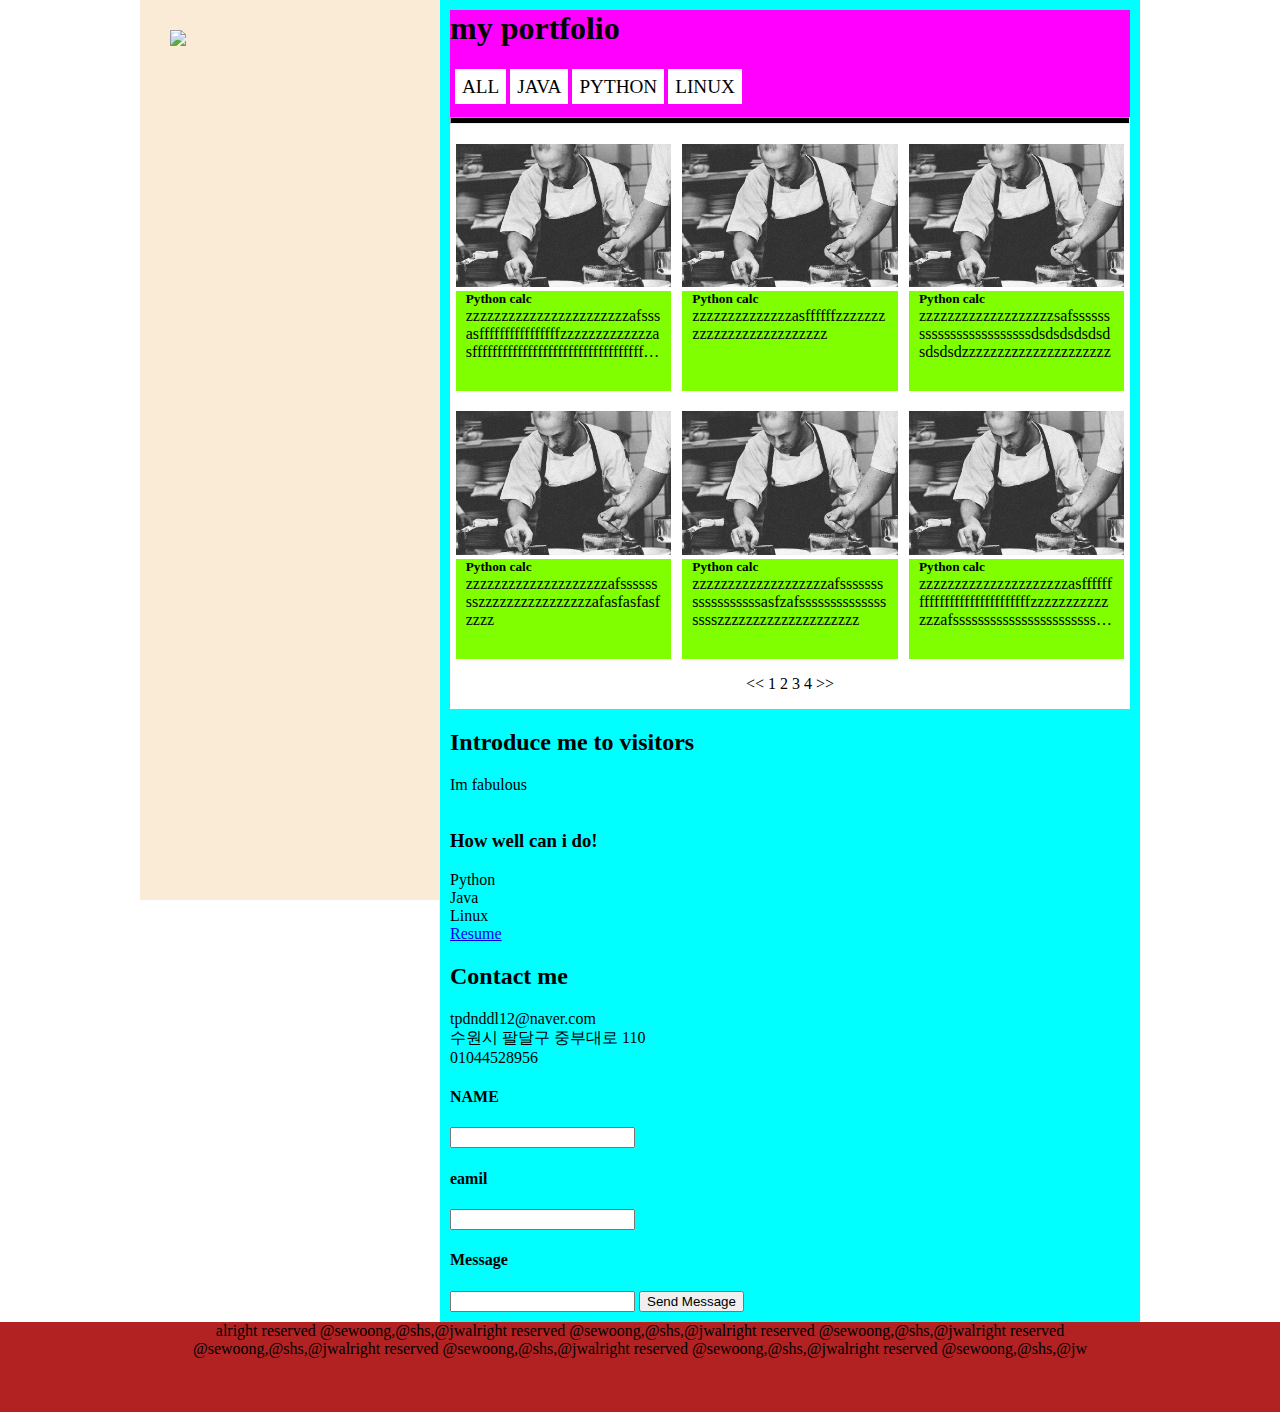
==== index.html @ 0f431c35 "Add files via upload" ====
<!DOCTYPE html>
<html>
<head>
<meta charset="UTF-8">
<meta name="viewport" content="width=device-width, initial-scale=1.0">
	<title> Title </title>
	
	<link rel="stylesheet" type="text/css" href="dls.css">
	<link rel="stylesheet" type="text/css" href="test.css">
</head>

<body>
    <div id="container">
        <div id="left">
            
            <div id="img-box">
                <img src="profile.jpg">
            </div>
            
        </div>
        <div id="right">
            
            <!--  right-1 start -->
            <div id="right-1">
                <hgroup id="hp">
                    <h1>my portfolio</h1>
                        <div id="filter">
                            <a href="#">ALL</a>
                            <a href="#">JAVA</a>
                            <a href="#">PYTHON</a>
                            <a href="#">LINUX</a>
                        </div>
                   <div id="div_hr">
                     <hr>
                   </div>
                </hgroup>
            </div>
            <!--  right-1 end  -->
            
            
            <!--  right-2 start  -->
            <div id="right-2">
                <article class="arc">
                    <div class="dls-third">
                        <div class="arc-box">
                        <a href="#" ><img src="chef.jpg"></a>
                            <div class="arc-box-text">
                                <h5>Python calc</h5>
                                <p >zzzzzzzzzzzzzzzzzzzzzzzafsssasffffffffffffffffzzzzzzzzzzzzzasffffffffffffffffffffffffffffffffffffffffffffzzzz</p>
                            </div>
                        </div>
                    </div>
                    <div class="dls-third">
                        <div class="arc-box">
                        <a href="#" ><img src="chef.jpg"></a>
                            <div class="arc-box-text">
                                <h5>Python calc</h5>
                                <p >zzzzzzzzzzzzzzasffffffzzzzzzzzzzzzzzzzzzzzzzzzzz</p>
                            </div>
                        </div>
                    </div>
                    <div class="dls-third">
                        <div class="arc-box">
                        <a href="#" ><img src="chef.jpg"></a>
                            <div class="arc-box-text">
                                <h5>Python calc</h5>
                                <p >zzzzzzzzzzzzzzzzzzzsafssssssssssssssssssssssssdsdsdsdsdsdsdsdsdzzzzzzzzzzzzzzzzzzzzz</p>
                            </div>
                        </div>
                    </div>
                </article>
                
                <article class="arc">
                    <div class="dls-third">
                        <div class="arc-box">
                        <a href="#" ><img src="chef.jpg"></a>
                            <div class="arc-box-text">
                                <h5>Python calc</h5>
                                <p >zzzzzzzzzzzzzzzzzzzzafsssssssszzzzzzzzzzzzzzzzafasfasfasfzzzz</p>
                            </div>
                        </div>
                    </div>
                    <div class="dls-third">
                        <div class="arc-box">
                        <a href="#" ><img src="chef.jpg"></a>
                            <div class="arc-box-text">
                                <h5>Python calc</h5>
                                <p >zzzzzzzzzzzzzzzzzzzafssssssssssssssssssasfzafsssssssssssssssssszzzzzzzzzzzzzzzzzzzz</p>
                            </div>
                        </div>
                    </div>
                    <div class="dls-third">
                        <div class="arc-box">
                        <a href="#" ><img src="chef.jpg"></a>
                            <div class="arc-box-text">
                                <h5>Python calc</h5>
                                <p >zzzzzzzzzzzzzzzzzzzzzasffffffffffffffffffffffffffffzzzzzzzzzzzzzzafsssssssssssssssssssssssssssszzzzz</p>
                            </div>
                        </div>
                    </div>
                </article>
                
                <div class="dls-padding-16" id="page">
                    &lt;&lt; 1 2 3 4 &gt;&gt;
                </div>
            </div>
            <!--  right-2 end  -->
            
            
            <!--  right-3 start -->
            <div id="right-3">
                <article id="Introduce">
                    <h2>Introduce me to visitors</h2>
                    <p>Im fabulous</p>
                    <br>
                </article>
                <article id="skills">
                    <h3>How well can i do!</h3>
                    <div>Python</div>
                    <div>Java</div>
                    <div>Linux</div>
                    <a href="#">Resume</a>
                </article>
            </div>
            <!--  right-3 end  -->
            
            
            <!--  right-4 start  -->
            <div id="right-4">
                <article id="contact">
                    <h2>Contact me</h2>
                    <div class="rows">
                        <div class="dls-three">tpdnddl12@naver.com</div>
                        <div class="dls-three">수원시 팔달구 중부대로 110</div>
                        <div class="dls-three">01044528956</div>
                    </div>

                    <article>
                        <h4>NAME</h4>
                        <input type="text" name="name">
                        <h4>eamil</h4>
                        <input type="text" name="email"><h4>Message</h4>
                        <input type="text" name="massage">

                        <input type="submit" name="send" value="Send Message">

                    </article>
                </article>
            </div>
            <!--  right-4 end  -->
            
        </div>
        
        
    </div>
    
    <footer>
        <div>
            alright reserved  @sewoong,@shs,@jwalright reserved    @sewoong,@shs,@jwalright reserved  @sewoong,@shs,@jwalright reserved  @sewoong,@shs,@jwalright reserved  @sewoong,@shs,@jwalright reserved  @sewoong,@shs,@jwalright reserved  @sewoong,@shs,@jw
        </div>
    </footer>
    
</body>
</html>
---- dls.css ----
/* grid */
.dls-content {max-width: 960px; margin: auto;}
.dls-third {width: 33.33333%; float: left;}
.dls-top {top: 0; position: fixed!important; width: 100%; z-index: 1;}
/* position */
.dls-display-left {position: absolute; top: 50%; left: 0%; transform: translate(0%, -50%);}
/* text */
.dls-center {text-align: center!important;}
.dls-justify {text-align: justify!important;}
.dls-wide {letter-spacing: 4px;}
.dls-text-white{color:white;}
.dls-text-black{color:black;}
/* font-size */
.dls-tiny{font-size:10px!important}
.dls-small{font-size:12px!important}
.dls-medium{font-size:15px!important}
.dls-large{font-size:18px!important}
.dls-xlarge{font-size:24px!important}
.dls-xxlarge{font-size:36px!important}
.dls-xxxlarge{font-size:48px!important}
.dls-jumbo{font-size:64px!important}
/* margin, padding */
.dls-margin{margin:16px!important}
.dls-margin-top{margin-top:16px!important}
.dls-margin-bottom{margin-bottom:16px!important}
.dls-margin-left{margin-left:16px!important}
.dls-margin-right{margin-right:16px!important}
.dls-padding-small{padding:4px 8px!important}
.dls-padding{padding:8px 16px!important}
.dls-padding-large{padding:12px 24px!important}
.dls-padding-16{padding-top:16px!important;padding-bottom:16px!important}
.dls-padding-24{padding-top:24px!important;padding-bottom:24px!important}
.dls-padding-32{padding-top:32px!important;padding-bottom:32px!important}
.dls-padding-48{padding-top:48px!important;padding-bottom:48px!important}
.dls-padding-64{padding-top:64px!important;padding-bottom:64px!important}
/* float */
.dls-left{float:left!important}
.dls-right{float:right!important}
/* color */
.dls-black {color:#fff!important; background-color: #000!important}
.dls-white {background-color: #fff!important;}
/* opacity */
.dls-opacity, dls-hover-opacity:hover {opacity: 0.60;}.dls-opacity-off,.dls-hover-opacity-off:hover{opacity:1}
/* ul */
.dls-ul {list-style-type: none; padding: 0; margin: 0;}
/* border */
.dls-border-0{border:0!important}.dls-border{border:1px solid #ccc!important}


/* display */
@media (max-width: 767px) .dls-hide-small {display: none!important}
---- test.css ----
html, body, #container, h1, p, hr, h5 {
    margin: 0;
    padding: 0;
}
html {
    box-sizing: border-box;
}

body {
    width: 100%;
}

#container {
    max-width: 1000px;
    margin: auto;
    height: auto;
    
}

#left {
    width: 300px;
    height: 100vh;
    float: left;
    background-color: antiquewhite;
    
}

#right {
    width: calc(100% - 320px);
    float: right;
    background-color: aqua;
    padding: 10px;
}
/*
#right div{
    margin-left: 2%
}
*/

#img-box {
    width: 60%;
    margin-left: 10%;
    margin-top: 30px;
}

#img-box > img {
    width: 100%;
}

#right-1 {
    
    background-color: fuchsia;
    
}
#filter {
    margin-top:20px;
    margin-left: 5px;
    height: 50px;
}

#filter a{
    height: calc( 50px - 14px);
    line-height: 40px;
    text-decoration: none;
    color: black;
    font-size: 1.2em;
    background-color: white;
    padding: 7px;
    /*margin:*/
    
}

#filter a:hover{
    background-color: #ebe6e6;
}

#hp #div_hr > hr{
    height: 5px;
    background-color: black;
   
}

#right-2 {
    background-color: white;
}

.arc {
    box-sizing: border-box;
    width: 100%;
}

.dls-third img {
    margin-top: 20px;
    width: 100%;
}

.arc-box {
    box-sizing: border-box;
    width: 95%;
    margin: auto;
}
.arc-box-text {
    margin-top: 0;
    box-sizing: border-box;
    padding: 0 10px;
    width: 100%;
    height: 100px;
    background-color: chartreuse;
    
}
.arc-box-text p{
    width: 100%;
    overflow: hidden;
    text-overflow: ellipsis;
    display: -webkit-box;
    -webkit-line-clamp: 3;
    -webkit-box-orient: vertical;
    word-wrap:break-word;
    
    
}


#page {
    clear: both;
    width: 40%;
    margin: 0 auto;
    text-align: center;
}

footer {
    background-color: firebrick;
    float: left;
    height: 10vh;
    width: 100%;
}

footer > div {
    height: inherit;
    width: 1000px;
    margin:auto;
    text-align: center;
    text-overflow: ellipsis;
}
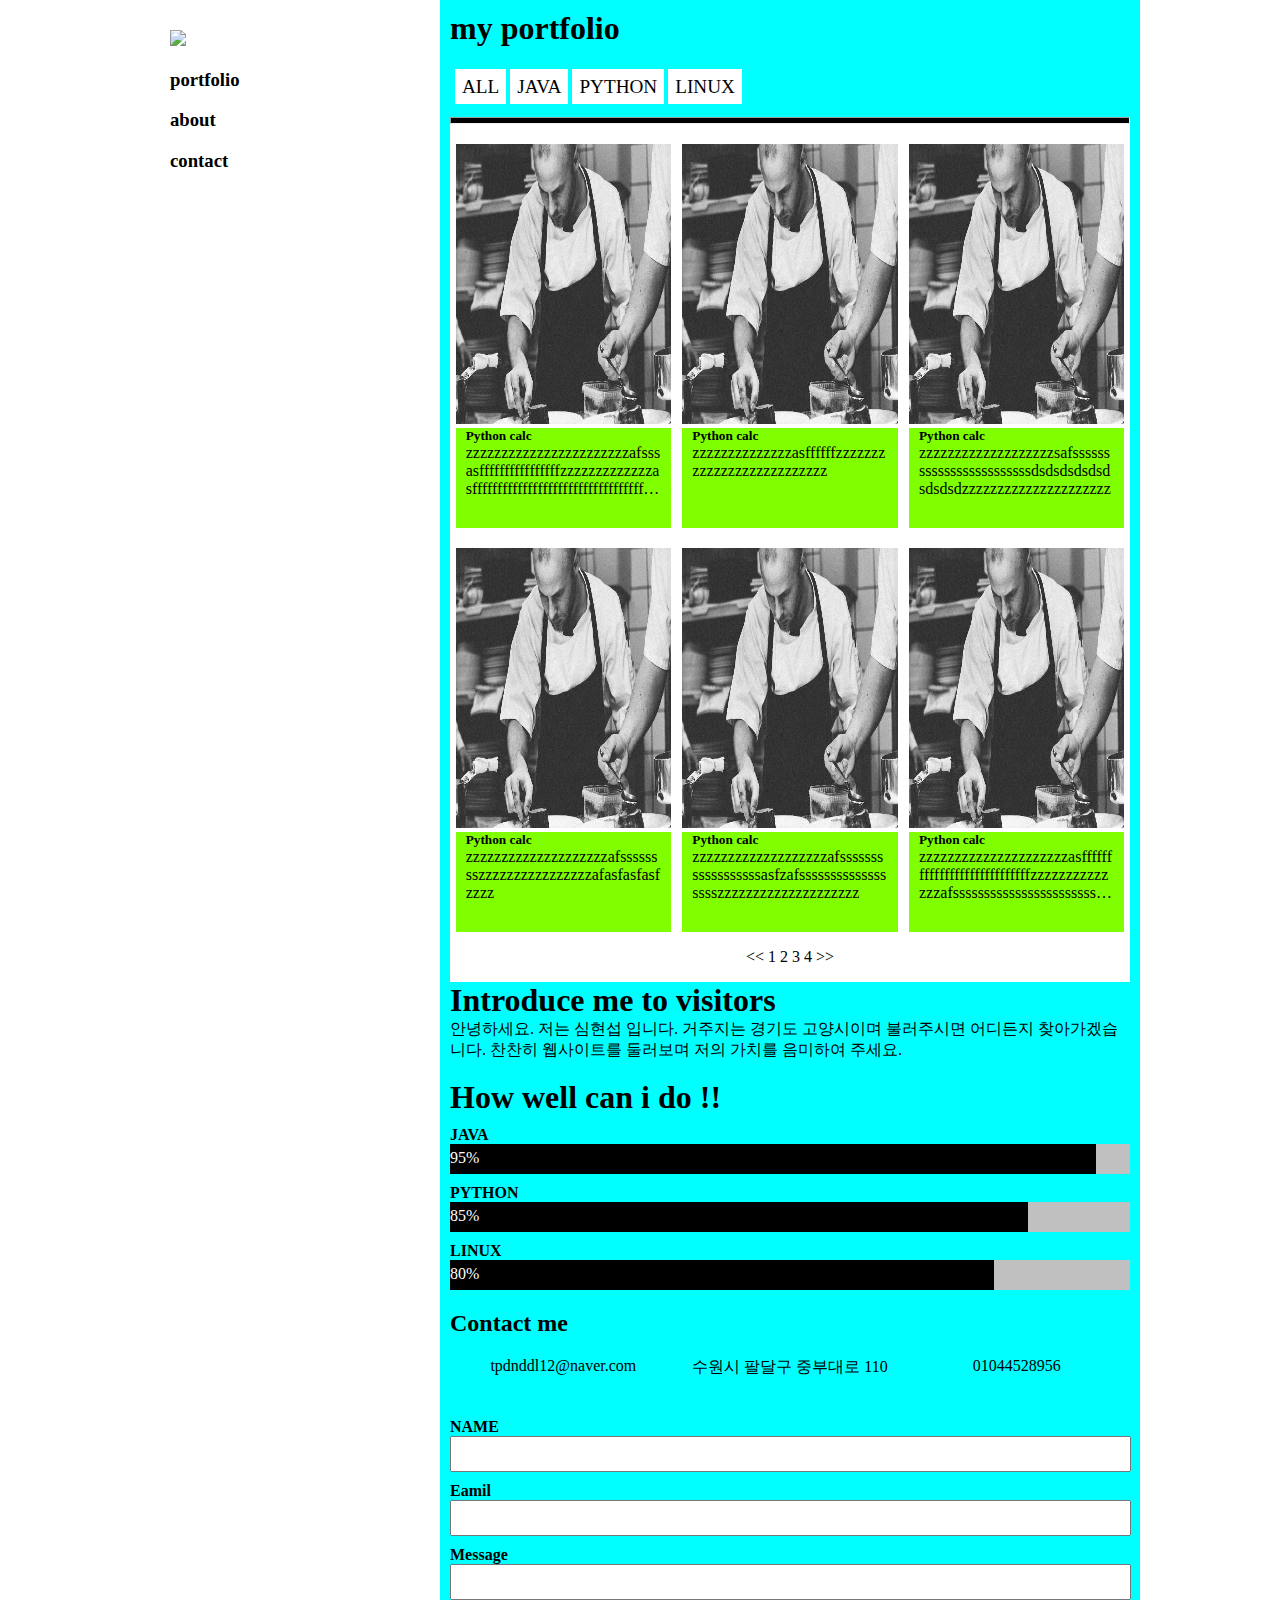
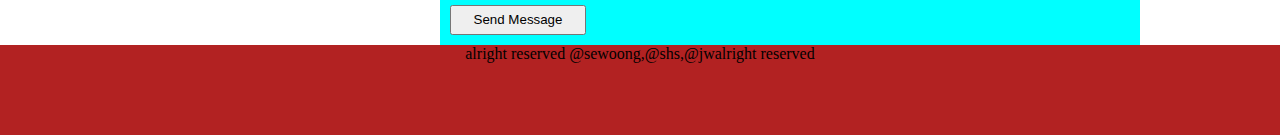
==== commit dc3c52aa: "Add files via upload" ====
--- a/index.html
+++ b/index.html
@@ -2,11 +2,15 @@
 <html>
 <head>
 <meta charset="UTF-8">
-<meta name="viewport" content="width=device-width, initial-scale=1.0">
+<meta name="viewport" content="width=device-width, initial-scale=1.0, maximum-scale=1.0, user-scalable=no, minimum-scale=1.0" />
 	<title> Title </title>
 	
 	<link rel="stylesheet" type="text/css" href="dls.css">
 	<link rel="stylesheet" type="text/css" href="test.css">
+	<link rel="stylesheet" type="text/css" media = "only screen and (max-width: 768px)" href="tablet.css">
+	<link rel="stylesheet" type="text/css" media = "only screen and (max-width: 425px)" href="mobile.css">
+	
+	<script src="https://ajax.googleapis.com/ajax/libs/jquery/3.3.1/jquery.min.js"></script>
 </head>
 
 <body>
@@ -17,19 +21,43 @@
                 <img src="profile.jpg">
             </div>
             
+            <div id="left-1">
+                <div>
+                    <h3 class="pageMove">portfolio</h3>
+                </div>
+                
+                <div>
+                    <h3 class="pageMove">about</h3>
+                </div>
+                
+                <div>
+                    <h3 class="pageMove">contact</h3>
+                </div>
+            </div>
+            
         </div>
         <div id="right">
             
             <!--  right-1 start -->
             <div id="right-1">
                 <hgroup id="hp">
-                    <h1>my portfolio</h1>
+                   <div id="hp-left">
+                       
+                        <div id="leftMenu">
+                            <img src="baseline-dehaze-24px.svg">
+                        </div>
+                        
+                        <h1 id="portfolio">my portfolio</h1>
                         <div id="filter">
                             <a href="#">ALL</a>
                             <a href="#">JAVA</a>
                             <a href="#">PYTHON</a>
                             <a href="#">LINUX</a>
                         </div>
+                   </div>
+                    <div id="hp-right">
+                        <img src="profile-2.jpg">
+                    </div>
                    <div id="div_hr">
                      <hr>
                    </div>
@@ -109,17 +137,33 @@
             
             <!--  right-3 start -->
             <div id="right-3">
-                <article id="Introduce">
-                    <h2>Introduce me to visitors</h2>
-                    <p>Im fabulous</p>
+                <article id="about">
+                    <h1>Introduce me to visitors</h1>
+                    <p>안녕하세요. 저는 심현섭 입니다. 거주지는 경기도 고양시이며 불러주시면 어디든지 찾아가겠습니다. 찬찬히 웹사이트를 둘러보며 저의 가치를 음미하여 주세요.</p>
                     <br>
                 </article>
                 <article id="skills">
-                    <h3>How well can i do!</h3>
-                    <div>Python</div>
-                    <div>Java</div>
-                    <div>Linux</div>
-                    <a href="#">Resume</a>
+                    <h1>How well can i do !!</h1>
+                     <div>
+                         <h4>JAVA</h4>
+                         <div class="bar_100">
+                             <div class="sub_bar_95 bar">95%</div>
+                         </div>
+                     </div>
+                     
+                      <div>
+                         <h4>PYTHON</h4>
+                         <div class="bar_100">
+                             <div class="sub_bar_85 bar">85%</div>
+                         </div>
+                      </div>
+                      
+                      <div>
+                         <h4>LINUX</h4>
+                         <div class="bar_100">
+                             <div class="sub_bar_80 bar">80%</div>
+                         </div>
+                      </div>
                 </article>
             </div>
             <!--  right-3 end  -->
@@ -130,15 +174,25 @@
                 <article id="contact">
                     <h2>Contact me</h2>
                     <div class="rows">
-                        <div class="dls-three">tpdnddl12@naver.com</div>
-                        <div class="dls-three">수원시 팔달구 중부대로 110</div>
-                        <div class="dls-three">01044528956</div>
-                    </div>
-
-                    <article>
+                       
+                        <div class="dls-three">
+                            <p>tpdnddl12@naver.com</p>
+                        </div>
+                        
+                        <div class="dls-three">
+                            <p>수원시 팔달구 중부대로 110</p>
+                        </div>
+                        
+                        <div class="dls-three">
+                            <p>01044528956</p>
+                        </div>
+                        
+                    </div>
+
+                    <article id="contact_info">
                         <h4>NAME</h4>
                         <input type="text" name="name">
-                        <h4>eamil</h4>
+                        <h4>Eamil</h4>
                         <input type="text" name="email"><h4>Message</h4>
                         <input type="text" name="massage">
 
@@ -156,9 +210,37 @@
     
     <footer>
         <div>
-            alright reserved  @sewoong,@shs,@jwalright reserved    @sewoong,@shs,@jwalright reserved  @sewoong,@shs,@jwalright reserved  @sewoong,@shs,@jwalright reserved  @sewoong,@shs,@jwalright reserved  @sewoong,@shs,@jwalright reserved  @sewoong,@shs,@jw
+            alright reserved  @sewoong,@shs,@jwalright reserved
         </div>
     </footer>
     
+    
+    
+<script>
+$(".pageMove").on("click",function(){
+    
+    var cName = $(this).text();
+    
+    console.log(cName);
+    
+    var target_id = "";
+    if(cName == "portfolio"){
+        target_id = "#portfolio";
+    }else if(cName == "about"){
+        target_id = "#about";
+    }else if(cName == "contact"){
+        target_id = "#contact";   
+    }
+    
+    
+    
+    $('body, html').css('scrollTop', $(target_id).offset().top);
+    $('body, html').animate({ scrollTop: $(target_id).offset().top },500); 
+    window.scrollTo(0, $(target_id).offset().top);
+
+});
+
+</script>
+
 </body>
 </html>
--- a/test.css
+++ b/test.css
@@ -5,7 +5,6 @@
 html {
     box-sizing: border-box;
 }
-
 body {
     width: 100%;
 }
@@ -19,10 +18,16 @@
 
 #left {
     width: 300px;
-    height: 100vh;
-    float: left;
-    background-color: antiquewhite;
-    
+    height: 80vh;
+    float: left;
+    position: fixed;
+    top: 0;
+    background-color: #fff;
+    
+}
+#left-1 div{
+    margin-left: 30px;
+    cursor: pointer;
 }
 
 #right {
@@ -31,6 +36,30 @@
     background-color: aqua;
     padding: 10px;
 }
+#hp-left {
+    width: 85%;
+    float: left;
+}
+#leftMenu {
+    display: none;
+    width: 50px;
+}
+#leftMenu img{
+    width: 100%
+}
+
+#hp-right {
+    width: 15%;
+    float: right;
+    text-align: right;
+}
+
+#hp-right img{
+    width: 70px;
+    border-radius: 50%;
+    display: none;
+}
+
 /*
 #right div{
     margin-left: 2%
@@ -47,11 +76,6 @@
     width: 100%;
 }
 
-#right-1 {
-    
-    background-color: fuchsia;
-    
-}
 #filter {
     margin-top:20px;
     margin-left: 5px;
@@ -74,6 +98,10 @@
     background-color: #ebe6e6;
 }
 
+#div_hr {
+    clear: both;
+}
+
 #hp #div_hr > hr{
     height: 5px;
     background-color: black;
@@ -92,6 +120,7 @@
 .dls-third img {
     margin-top: 20px;
     width: 100%;
+    height: 280px;
 }
 
 .arc-box {
@@ -116,8 +145,6 @@
     -webkit-line-clamp: 3;
     -webkit-box-orient: vertical;
     word-wrap:break-word;
-    
-    
 }
 
 
@@ -127,7 +154,68 @@
     margin: 0 auto;
     text-align: center;
 }
-
+#about p{
+    width: 100%;
+    overflow: hidden;
+    text-overflow: ellipsis;
+    display: -webkit-box;
+    -webkit-box-orient: vertical;
+    word-wrap:break-word;
+}
+
+#skills h4{
+    margin: 10px 0 0;
+}
+
+ .bar_100 {
+ background-color: silver;
+ }
+        
+ .bar {
+ height: calc(30px - 5px);
+ padding-top: 5px;
+ background-color: black;
+ color: white;
+ }
+
+ .sub_bar_95 {width: 95%;}
+ .sub_bar_85 {width: 85%;}
+ .sub_bar_80 {width: 80%;}
+
+.rows {
+    width: 100%
+}
+.rows div {
+    display: inline-block;
+    float: left;
+    width: 33.333333%;
+    text-align: center;
+    padding-bottom: 40px
+}
+.dls-three p{
+    width: 100%;
+    overflow: hidden;
+    text-overflow: ellipsis;
+    display: -webkit-box;
+    -webkit-line-clamp: 3;
+    -webkit-box-orient: vertical;
+    word-wrap:break-word;
+}
+#contact_info {
+    clear: both;
+    
+}
+#contact_info input {
+    width: 99%;
+    height: 30px;
+}
+#contact_info > :nth-child(7) {
+    width: 20%;
+    margin-top: 5px;
+}
+#contact_info h4 {
+    margin: 10px 0 0;
+}
 footer {
     background-color: firebrick;
     float: left;
--- a/tablet.css
+++ b/tablet.css
@@ -0,0 +1,22 @@
+#left {
+    display: none;
+}
+
+#right {
+    width: calc(100% - 20px);
+}
+
+#hp-right img {
+    display: block;
+    float: right;
+    margin-right: 10px;
+}
+
+#leftMenu {
+    display: block;
+    
+}
+
+footer, footer > div {
+    width: 100%;
+}
--- a/mobile.css
+++ b/mobile.css
@@ -0,0 +1,17 @@
+.dls-third {
+    width: 100%;
+}
+
+.rows div {
+    width: 100%;
+    text-align: center;
+}
+
+#filter {
+    height: 40px;
+}
+
+#filter a{
+    font-size: 0.8em;
+}
+
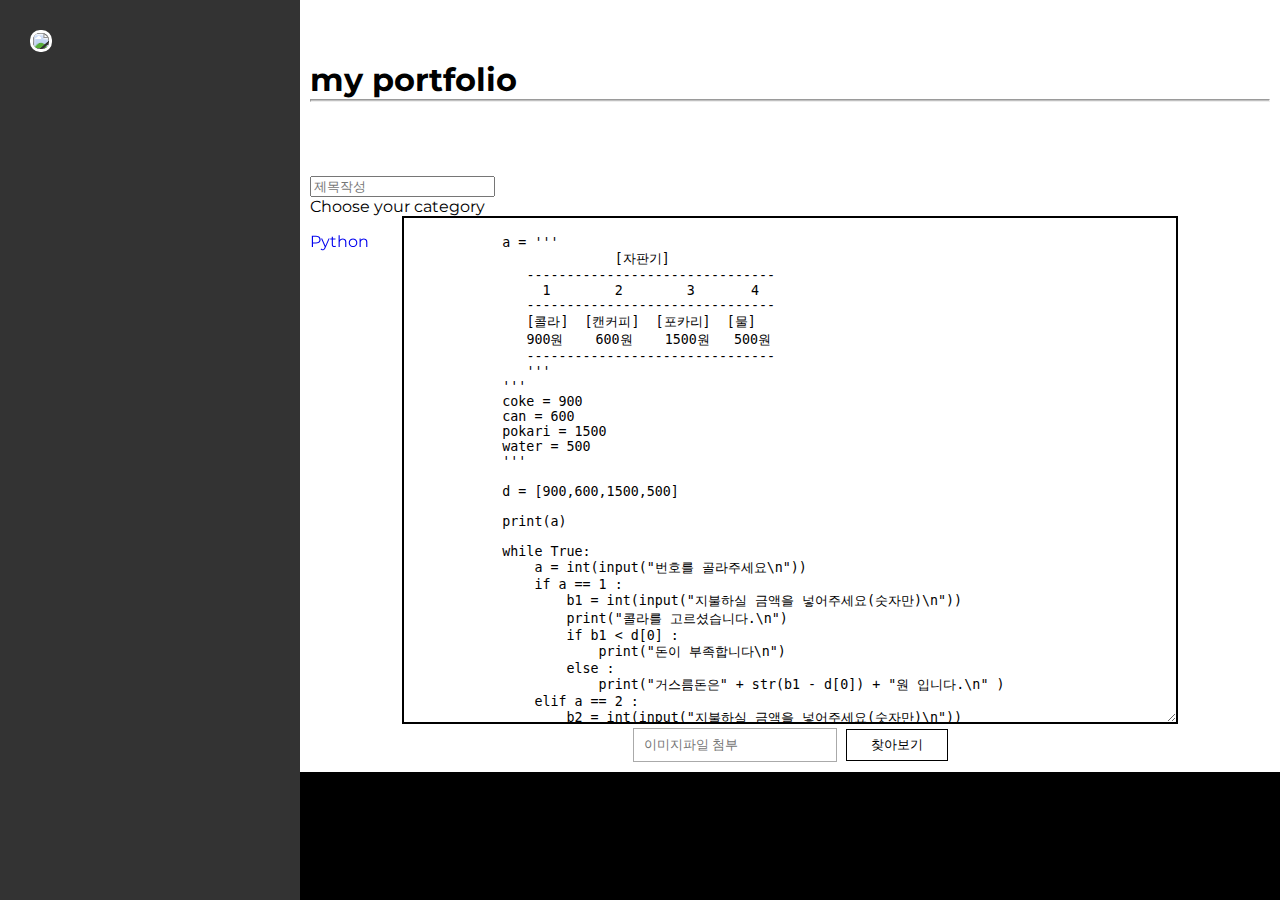
==== commit d8203905: "Add files via upload" ====
--- a/index.html
+++ b/index.html
@@ -5,12 +5,32 @@
 <meta name="viewport" content="width=device-width, initial-scale=1.0, maximum-scale=1.0, user-scalable=no, minimum-scale=1.0" />
 	<title> Title </title>
 	
+	<link rel="shortcut icon" href="img/icon_goodee.png">
+	<link href="https://fonts.googleapis.com/css?family=Montserrat" rel="stylesheet">
 	<link rel="stylesheet" type="text/css" href="dls.css">
-	<link rel="stylesheet" type="text/css" href="test.css">
+	<link rel="stylesheet" type="text/css" href="desktop.css">
+	<link rel="stylesheet" type="text/css" media = "only screen and (max-width: 1259px)" href="laptop.css">
 	<link rel="stylesheet" type="text/css" media = "only screen and (max-width: 768px)" href="tablet.css">
 	<link rel="stylesheet" type="text/css" media = "only screen and (max-width: 425px)" href="mobile.css">
+	<script src="lib/jquery.min.js"></script>
+	<script src="https://ajax.googleapis.com/ajax/libs/jquery/3.3.1/jquery.min.js"></script>
+	<scropt src="smooth.js"></scropt>
 	
-	<script src="https://ajax.googleapis.com/ajax/libs/jquery/3.3.1/jquery.min.js"></script>
+	<!--글쓰기 버튼 ajax-->
+	<script>
+            $(document).ready(function(){
+                if(localStorage.getItem("url") == null){
+                    $("body").load("write.html");
+                }else{
+                    $("body").load(localStorage.getItem("url"));
+                }
+             $("#writebtn").click(function(e){
+                 $("body").load(e.target.value);
+                 localStorage.setItem("url", e.target.value);
+             });
+        });
+    </script>
+    
 </head>
 
 <body>
@@ -23,19 +43,26 @@
             
             <div id="left-1">
                 <div>
-                    <h3 class="pageMove">portfolio</h3>
+                    <a href="#right">
+                        <h3 class="pageMove">portfolio</h3>
+                    </a>
                 </div>
                 
                 <div>
-                    <h3 class="pageMove">about</h3>
+                    <a href="#right-3">
+                        <h3 class="pageMove">about</h3>
+                    </a>
                 </div>
                 
                 <div>
-                    <h3 class="pageMove">contact</h3>
+                    <a href="#right-4">
+                        <h3 class="pageMove">contact</h3>
+                    </a>
                 </div>
             </div>
             
         </div>
+        
         <div id="right">
             
             <!--  right-1 start -->
@@ -66,76 +93,105 @@
             <!--  right-1 end  -->
             
             
-            <!--  right-2 start  -->
+            <!--  right-2 portfolio start  -->
             <div id="right-2">
                 <article class="arc">
-                    <div class="dls-third">
-                        <div class="arc-box">
-                        <a href="#" ><img src="chef.jpg"></a>
-                            <div class="arc-box-text">
-                                <h5>Python calc</h5>
-                                <p >zzzzzzzzzzzzzzzzzzzzzzzafsssasffffffffffffffffzzzzzzzzzzzzzasffffffffffffffffffffffffffffffffffffffffffffzzzz</p>
-                            </div>
-                        </div>
-                    </div>
-                    <div class="dls-third">
-                        <div class="arc-box">
-                        <a href="#" ><img src="chef.jpg"></a>
-                            <div class="arc-box-text">
-                                <h5>Python calc</h5>
-                                <p >zzzzzzzzzzzzzzasffffffzzzzzzzzzzzzzzzzzzzzzzzzzz</p>
-                            </div>
-                        </div>
-                    </div>
-                    <div class="dls-third">
-                        <div class="arc-box">
-                        <a href="#" ><img src="chef.jpg"></a>
-                            <div class="arc-box-text">
-                                <h5>Python calc</h5>
-                                <p >zzzzzzzzzzzzzzzzzzzsafssssssssssssssssssssssssdsdsdsdsdsdsdsdsdzzzzzzzzzzzzzzzzzzzzz</p>
+                    
+                    <!--#1-->
+                    <div class="arc-con dls-third">
+                        <div class="arc-box">
+                            <div class="arc-box-img">
+                                <a href="#" ><img src="java.jpg"></a>
+                            </div>
+                            <div class="arc-box-text">
+                                <h5>Python calc</h5>
+                                <p >zzzzzzzzzzzzzzzzzzzzzzzafsssasffffffffffffffffzzzzzzzzzzzzzasffffffffffffffffffffffffffffffffffffffffffffzzzz</p>
+                            </div>
+                        </div>
+                    </div>
+                    
+                    <!--#2-->
+                    <div class="arc-con dls-third">
+                        <div class="arc-box">
+                            <div class="arc-box-img">
+                                <a href="#" ><img src="java.jpg"></a>
+                            </div>
+                            <div class="arc-box-text">
+                                <h5>Python calc</h5>
+                                <p >zzzzzzzzzzzzzzzzzzzzzzzafsssasffffffffffffffffzzzzzzzzzzzzzasffffffffffffffffffffffffffffffffffffffffffffzzzz</p>
+                            </div>
+                        </div>
+                    </div>
+                    
+                    <!--#3-->
+                    <div class="arc-con dls-third">
+                        <div class="arc-box">
+                            <div class="arc-box-img">
+                                <a href="#" ><img src="java.jpg"></a>
+                            </div>
+                            <div class="arc-box-text">
+                                <h5>Python calc</h5>
+                                <p >zzzzzzzzzzzzzzzzzzzzzzzafsssasffffffffffffffffzzzzzzzzzzzzzasffffffffffffffffffffffffffffffffffffffffffffzzzz</p>
                             </div>
                         </div>
                     </div>
                 </article>
                 
                 <article class="arc">
-                    <div class="dls-third">
-                        <div class="arc-box">
-                        <a href="#" ><img src="chef.jpg"></a>
-                            <div class="arc-box-text">
-                                <h5>Python calc</h5>
-                                <p >zzzzzzzzzzzzzzzzzzzzafsssssssszzzzzzzzzzzzzzzzafasfasfasfzzzz</p>
-                            </div>
-                        </div>
-                    </div>
-                    <div class="dls-third">
-                        <div class="arc-box">
-                        <a href="#" ><img src="chef.jpg"></a>
-                            <div class="arc-box-text">
-                                <h5>Python calc</h5>
-                                <p >zzzzzzzzzzzzzzzzzzzafssssssssssssssssssasfzafsssssssssssssssssszzzzzzzzzzzzzzzzzzzz</p>
-                            </div>
-                        </div>
-                    </div>
-                    <div class="dls-third">
-                        <div class="arc-box">
-                        <a href="#" ><img src="chef.jpg"></a>
-                            <div class="arc-box-text">
-                                <h5>Python calc</h5>
-                                <p >zzzzzzzzzzzzzzzzzzzzzasffffffffffffffffffffffffffffzzzzzzzzzzzzzzafsssssssssssssssssssssssssssszzzzz</p>
-                            </div>
-                        </div>
-                    </div>
+                   
+                    <!--#4-->
+                    <div class="arc-con dls-third">
+                        <div class="arc-box">
+                            <div class="arc-box-img">
+                                <a href="#" ><img src="java.jpg"></a>
+                            </div>
+                            <div class="arc-box-text">
+                                <h5>Python calcasdasdasdsadasdasdasdsadasd</h5>
+                                <p >zzzzzzzzzzzzzzzzzzzzzzzafsssasffffffffffffffffzzzzzzzzzzzzzasffffffffffffffffffffffffffffffffffffffffffffzzzz</p>
+                            </div>
+                        </div>
+                    </div>
+                    
+                    <!--#5-->
+                    <div class="arc-con dls-third">
+                        <div class="arc-box">
+                            <div class="arc-box-img">
+                                <a href="#" ><img src="java.jpg"></a>
+                            </div>
+                            <div class="arc-box-text">
+                                <h5>Python calc</h5>
+                                <p >zzzzzzzzzzzzzzzzzzzzzzzafsssasffffffffffffffffzzzzzzzzzzzzzasffffffffffffffffffffffffffffffffffffffffffffzzzz</p>
+                            </div>
+                        </div>
+                    </div>
+                    
+                    <!--#6-->
+                    <div class="arc-con dls-third">
+                        <div class="arc-box">
+                            <div class="arc-box-img">
+                                <a href="#" ><img src="java.jpg"></a>
+                            </div>
+                            <div class="arc-box-text">
+                                <h5>Python calc</h5>
+                                <p >zzzzzzzzzzzzzzzzzzzzzzzafsssasffffffffffffffffzzzzzzzzzzzzzasffffffffffffffffffffffffffffffffffffffffffffzzzz</p>
+                            </div>
+                        </div>
+                    </div>
+                    
                 </article>
                 
                 <div class="dls-padding-16" id="page">
                     &lt;&lt; 1 2 3 4 &gt;&gt;
                 </div>
+                
+                <div id="writebtn"  style="height: 5px; width: 20px; cursor: pointer;" value="write.html" >rmfaafa
+                    <!--<button type="button">글쓰기</button>-->
+                </div>
             </div>
             <!--  right-2 end  -->
             
             
-            <!--  right-3 start -->
+            <!--  right-3 about start -->
             <div id="right-3">
                 <article id="about">
                     <h1>Introduce me to visitors</h1>
@@ -169,7 +225,7 @@
             <!--  right-3 end  -->
             
             
-            <!--  right-4 start  -->
+            <!--  right-4 contant start  -->
             <div id="right-4">
                 <article id="contact">
                     <h2>Contact me</h2>
@@ -205,39 +261,50 @@
             
         </div>
         
+    <footer>
+        <div>
+            alright reserved @DLS alright reserved<br>
+            made by hyunsub, sewoong, jeongwon
+        </div>
+    </footer>
         
     </div>
     
-    <footer>
-        <div>
-            alright reserved  @sewoong,@shs,@jwalright reserved
-        </div>
-    </footer>
+<!--<script>
+$('#right-2').pagination({
+    dataSource: 'https://api.flickr.com/services/feeds/photos_public.gne?tags=cat&tagmode=any&format=json&jsoncallback=?',
+    locator: 'items',
+    totalNumber: 120,
+    pageSize: 20,
+    ajax: {
+        beforeSend: function() {
+            dataContainer.html('Loading data from flickr.com ...');
+        }
+    },
+    callback: function(data, pagination) {
+        // template method of yourself
+        var html = template(data);
+        dataContainer.html(html);
+    }
+})    
+</script>-->
     
     
     
 <script>
-$(".pageMove").on("click",function(){
-    
-    var cName = $(this).text();
-    
-    console.log(cName);
-    
-    var target_id = "";
-    if(cName == "portfolio"){
-        target_id = "#portfolio";
-    }else if(cName == "about"){
-        target_id = "#about";
-    }else if(cName == "contact"){
-        target_id = "#contact";   
+$(window).resize(function(){
+    var winWidth = $(window).width();
+    
+    if(winWidth < 1920 || winWidth >= 768){
+        var arrange = (winWidth - 1000) / 920;
+        
+        $("body").css("background-color", "rgb(0, 0, 0,"+arrange.toFixed(6)+")" );
     }
-    
-    
-    
-    $('body, html').css('scrollTop', $(target_id).offset().top);
-    $('body, html').animate({ scrollTop: $(target_id).offset().top },500); 
-    window.scrollTo(0, $(target_id).offset().top);
-
+    /*if(768 < winWidth && winWidth < 1260){
+        $(".arc-con").removeClass("dls-third").addClass("dls-bi");
+    }else if( winWidth >= 1260){
+        $(".arc-con").removeClass("dls-bi").addClass("dls-third");
+    }*/
 });
 
 </script>
--- a/desktop.css
+++ b/desktop.css
@@ -0,0 +1,309 @@
+html, body, #container, h1, p, hr, h5 ,footer{
+    margin: 0;
+    padding: 0;
+}
+html {
+    box-sizing: border-box;
+    font-family: 'Montserrat', sans-serif;
+    -webkit-overflow-scrolling : touch;
+}
+body {
+    width: 100%;
+    overflow-x:hidden; 
+    overflow-y:auto;
+    background-color: rgb(0, 0, 0);
+}
+::-webkit-scrollbar {display:none;}
+#container {
+    max-width: 1300px;
+    margin: auto;
+    height: auto;
+    
+}
+
+#left {
+    width: 300px;
+    height: 100vh;
+    float: left;
+    position: fixed;
+    top: 0;
+    background-color: rgb(51, 51, 51);
+    color: white;
+    border: 0px;
+    
+}
+#left-1 div{
+    margin-left: 30px;
+    border: 0px;
+}
+
+#left-1 a {
+    text-decoration: none;
+    color: white;
+}
+
+#right {
+    width: calc(100% - 320px);
+    float: right;
+    background-color: white;
+    padding: 10px;
+    overflow-y: scroll; -ms-overflow-style: none;
+
+}
+#hp-left {
+    width: 85%;
+    float: left;
+}
+#leftMenu {
+    display: none;
+    width: 50px;
+}
+#leftMenu img{
+    width: 100%;
+}
+
+#hp-right {
+    width: 15%;
+    float: right;
+    text-align: right;
+}
+
+#hp-right img{
+    width: 70px;
+    border-radius: 50%;
+    display: none;
+}
+
+/*
+#right div{
+    margin-left: 2%
+}
+*/
+
+#img-box {
+    width: 60%;
+    margin-left: 10%;
+    margin-top: 30px;
+}
+
+#img-box > img {
+    width: 100%;
+    border-radius: 10px;
+    border: 3px solid #fff;
+}
+
+.pageMove {
+    width: calc((100% + 30px)*0.6);
+    cursor: pointer;
+}
+
+.pageMove:hover {
+    color: black;
+    background-color: white;
+}
+
+
+
+
+
+/* right 시작 부분 */
+
+#filter {
+    margin-top:20px;
+    margin-left: 5px;
+    height: 50px;
+}
+
+#filter a{
+    height: calc( 50px - 14px);
+    line-height: 40px;
+    text-decoration: none;
+    color: black;
+    font-size: 1.2em;
+    background-color: white;
+    padding: 7px;
+    /*margin:*/
+    
+}
+
+#filter a:hover{
+    background-color: #ebe6e6;
+}
+
+#div_hr {
+    clear: both;
+    margin-bottom: 10px;
+}
+
+#hp #div_hr > hr{
+    height: 1px;
+    background-color: silver;
+   
+}
+
+#right-2 {
+    background-color: white;
+}
+/* 포트폴리오 컨텐츠를 감싸는 Article */
+.arc {
+    width: 100%;
+    box-sizing: border-box;
+}
+
+/* 포트폴리오 컨텐츠 하나하나를 감싸는 DIV 컨텐츠의 width에 영향 */
+.arc-box {
+    width: 300px;
+    box-sizing: border-box;
+    
+    margin: 10px auto;
+    text-align: center;
+    /*box-shadow: 0px 0px 20px -5px rgba(0, 0, 0, 0.9);*/
+    opacity: 0.7;
+    border: 1px solid #e4e4e4;
+    border-radius: 5px;
+}
+
+.arc-box:hover {
+    opacity: 1;
+    border: 1px solid #c6c6c6;
+}
+
+.arc-box img {
+    width: 280px;
+    
+}
+.arc-box a{
+    position: relative;
+    top: 3px;
+}
+
+
+.arc-box > a:hover{
+   background-color: antiquewhite;
+}
+.arc-box-text {
+    width: 100%;
+    height: 100px;
+    
+    text-align: center;
+    box-sizing: border-box;
+    padding: 10px;
+    background-color: #f7f7f7;
+    border-radius: 5px;
+}
+.arc-box-text > h5 {
+    max-width: 200px;
+    
+    margin: 0 auto;
+    font-size: 20px;
+    overflow: hidden;
+    text-overflow: ellipsis;
+    white-space: nowrap;
+}
+
+.arc-box-text p{
+    width: 100%;
+    overflow: hidden;
+    text-overflow: ellipsis;
+    display: -webkit-box;
+    -webkit-line-clamp: 3;
+    -webkit-box-orient: vertical;
+    word-wrap:break-word;
+}
+
+
+#page {
+    clear: both;
+    width: 40%;
+    margin: 0 auto;
+    text-align: center;
+}
+
+/* 글쓰기 버튼 */
+#writebtn {
+    text-align: right;
+    background-color: antiquewhite;
+    float: right;
+    
+    
+}
+#about p{
+    width: 100%;
+    overflow: hidden;
+    text-overflow: ellipsis;
+    display: -webkit-box;
+    -webkit-box-orient: vertical;
+    word-wrap:break-word;
+}
+
+#skills h4{
+    margin: 10px 0 0;
+}
+
+ .bar_100 {
+ background-color: silver;
+ }
+        
+ .bar {
+ height: calc(30px - 5px);
+ padding-top: 5px;
+ background-color: black;
+ color: white;
+ }
+
+ .sub_bar_95 {width: 95%;}
+ .sub_bar_85 {width: 85%;}
+ .sub_bar_80 {width: 80%;}
+
+.rows {
+    width: 100%
+}
+.rows div {
+    display: inline-block;
+    float: left;
+    width: 33.333333%;
+    text-align: center;
+    padding-bottom: 40px
+}
+.dls-three p{
+    width: 100%;
+    overflow: hidden;
+    text-overflow: ellipsis;
+    display: -webkit-box;
+    -webkit-line-clamp: 3;
+    -webkit-box-orient: vertical;
+    word-wrap:break-word;
+}
+#contact_info {
+    clear: both;
+    
+}
+#contact_info input {
+    width: 99%;
+    height: 30px;
+}
+#contact_info > :nth-child(7) {
+    width: 20%;
+    margin-top: 5px;
+}
+#contact_info h4 {
+    margin: 10px 0 0;
+}
+footer {
+    float: left;
+    height: 10vh;
+    width: 100%;
+    background-color: rgb(51, 51, 51);
+    color: white;
+    font-style: italic;
+    
+}
+
+footer > div {
+    width: 100%;
+    margin:auto;
+    text-align: center;
+    padding-top: 34px
+}
+
+
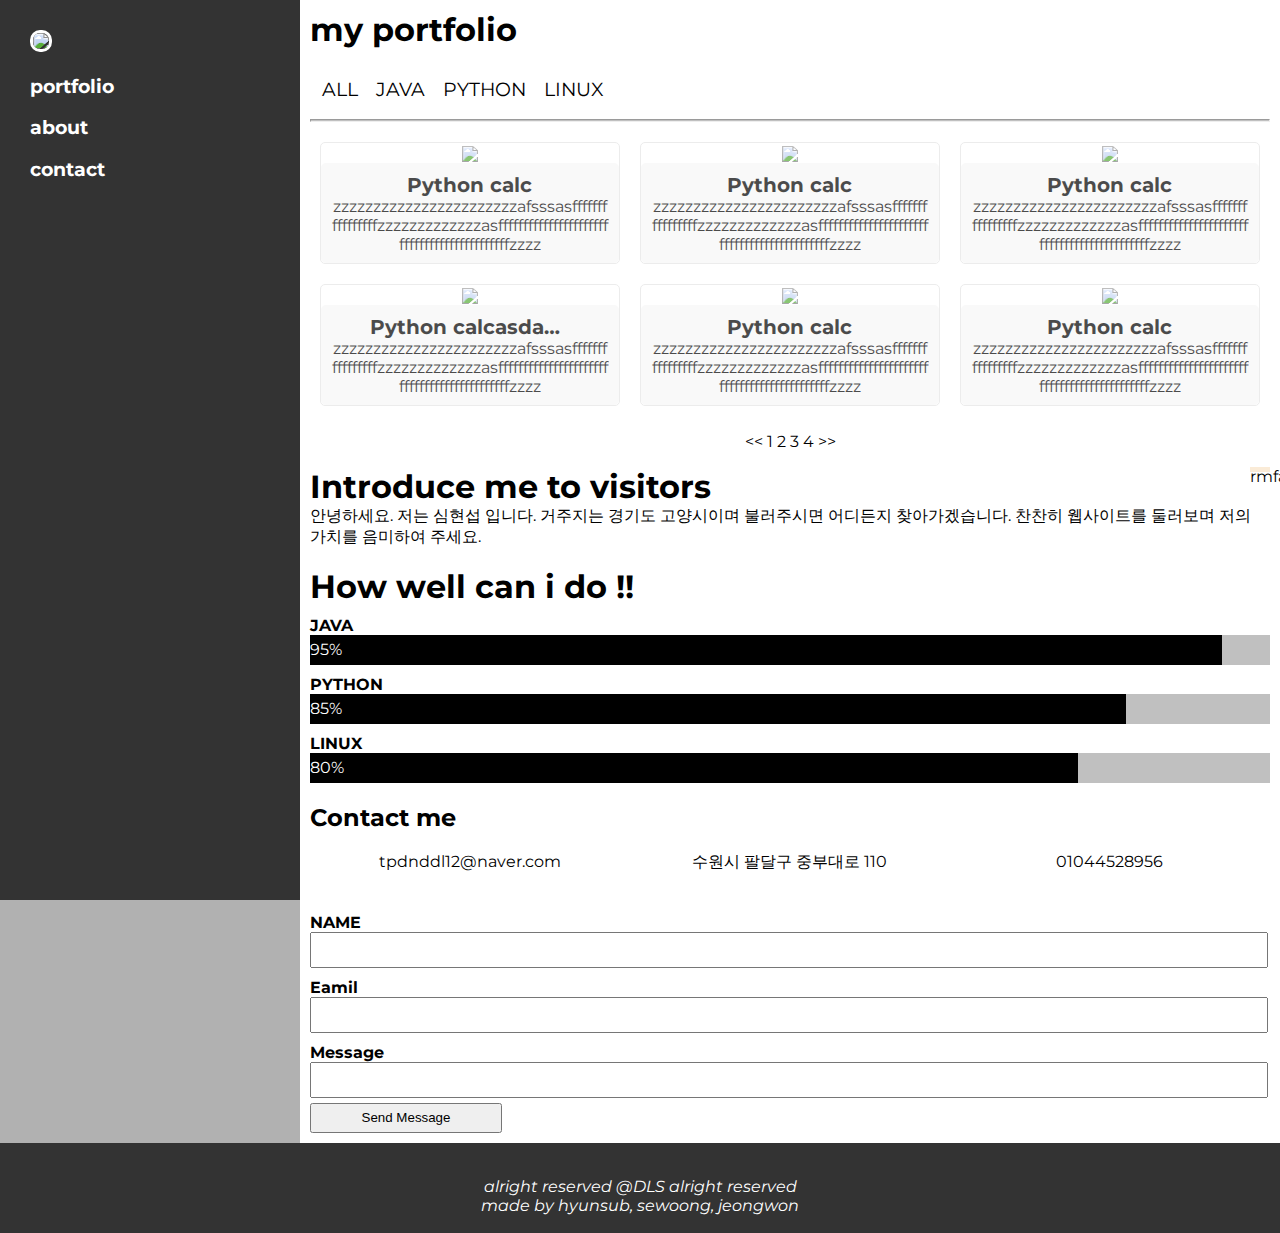
==== commit d7c268e5: "Add files via upload" ====
--- a/index.html
+++ b/index.html
@@ -18,7 +18,7 @@
 	
 	<!--글쓰기 버튼 ajax-->
 	<script>
-            $(document).ready(function(){
+            /*$(document).ready(function(){
                 if(localStorage.getItem("url") == null){
                     $("body").load("write.html");
                 }else{
@@ -28,7 +28,7 @@
                  $("body").load(e.target.value);
                  localStorage.setItem("url", e.target.value);
              });
-        });
+        });*/
     </script>
     
 </head>
